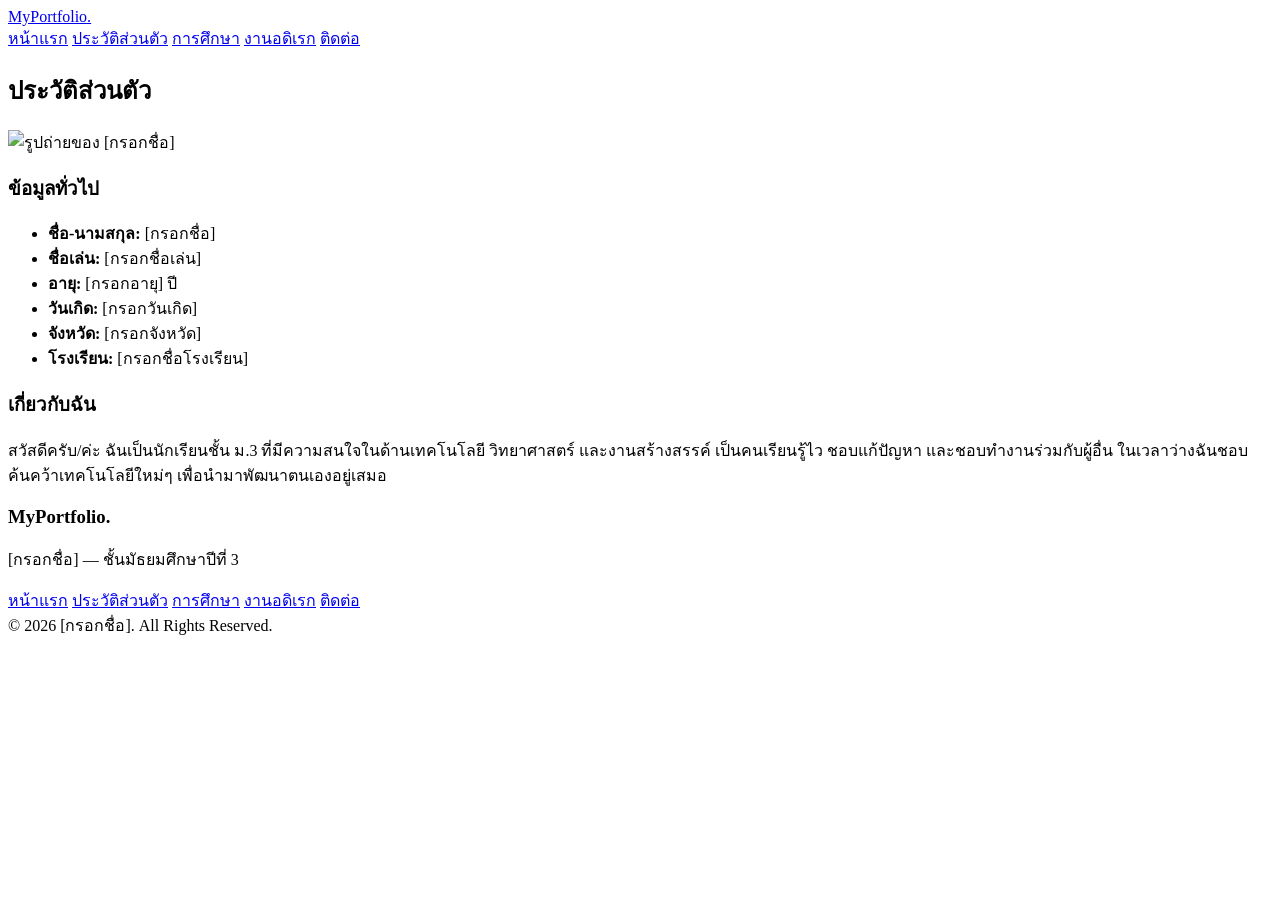
==== profile.html @ 86424944 "Create profile.html" ====
<!DOCTYPE html>
<html lang="th">
<head>
  <meta charset="UTF-8">
  <meta name="viewport" content="width=device-width, initial-scale=1.0">
  <title>ประวัติส่วนตัว | Student Portfolio</title>
  <link rel="stylesheet" href="style.css">
</head>
<body>

  <header class="navbar">
    <div class="container nav-container">
      <a href="index.html" class="logo">MyPortfolio.</a>
      <nav class="nav-links">
        <a href="index.html">หน้าแรก</a>
        <a href="profile.html" class="active">ประวัติส่วนตัว</a>
        <a href="education.html">การศึกษา</a>
        <a href="hobby.html">งานอดิเรก</a>
        <a href="contact.html">ติดต่อ</a>
      </nav>
    </div>
  </header>

  <main class="page-padding">
    <section class="container">
      <h2 class="section-title">ประวัติส่วนตัว</h2>
      
      <div class="profile-layout">
        <div class="profile-card-image">
          <img src="https://placehold.co/350x450/0D47A1/FFFFFF?text=My+Photo" alt="รูปถ่ายของ [กรอกชื่อ]">
        </div>
        
        <div class="profile-info-content">
          <div class="info-card">
            <h3>ข้อมูลทั่วไป</h3>
            <ul class="info-list">
              <li><strong>ชื่อ-นามสกุล:</strong> [กรอกชื่อ]</li>
              <li><strong>ชื่อเล่น:</strong> [กรอกชื่อเล่น]</li>
              <li><strong>อายุ:</strong> [กรอกอายุ] ปี</li>
              <li><strong>วันเกิด:</strong> [กรอกวันเกิด]</li>
              <li><strong>จังหวัด:</strong> [กรอกจังหวัด]</li>
              <li><strong>โรงเรียน:</strong> [กรอกชื่อโรงเรียน]</li>
            </ul>
          </div>

          <div class="info-card">
            <h3>เกี่ยวกับฉัน</h3>
            <p>สวัสดีครับ/ค่ะ ฉันเป็นนักเรียนชั้น ม.3 ที่มีความสนใจในด้านเทคโนโลยี วิทยาศาสตร์ และงานสร้างสรรค์ เป็นคนเรียนรู้ไว ชอบแก้ปัญหา และชอบทำงานร่วมกับผู้อื่น ในเวลาว่างฉันชอบค้นคว้าเทคโนโลยีใหม่ๆ เพื่อนำมาพัฒนาตนเองอยู่เสมอ</p>
          </div>
        </div>
      </div>
    </section>
  </main>

  <footer class="footer">
    <div class="container footer-container">
      <div>
        <h3>MyPortfolio.</h3>
        <p>[กรอกชื่อ] — ชั้นมัธยมศึกษาปีที่ 3</p>
      </div>
      <div class="footer-links">
        <a href="index.html">หน้าแรก</a>
        <a href="profile.html">ประวัติส่วนตัว</a>
        <a href="education.html">การศึกษา</a>
        <a href="hobby.html">งานอดิเรก</a>
        <a href="contact.html">ติดต่อ</a>
      </div>
    </div>
    <div class="copyright">
      &copy; 2026 [กรอกชื่อ]. All Rights Reserved.
    </div>
  </footer>

</body>
</html>
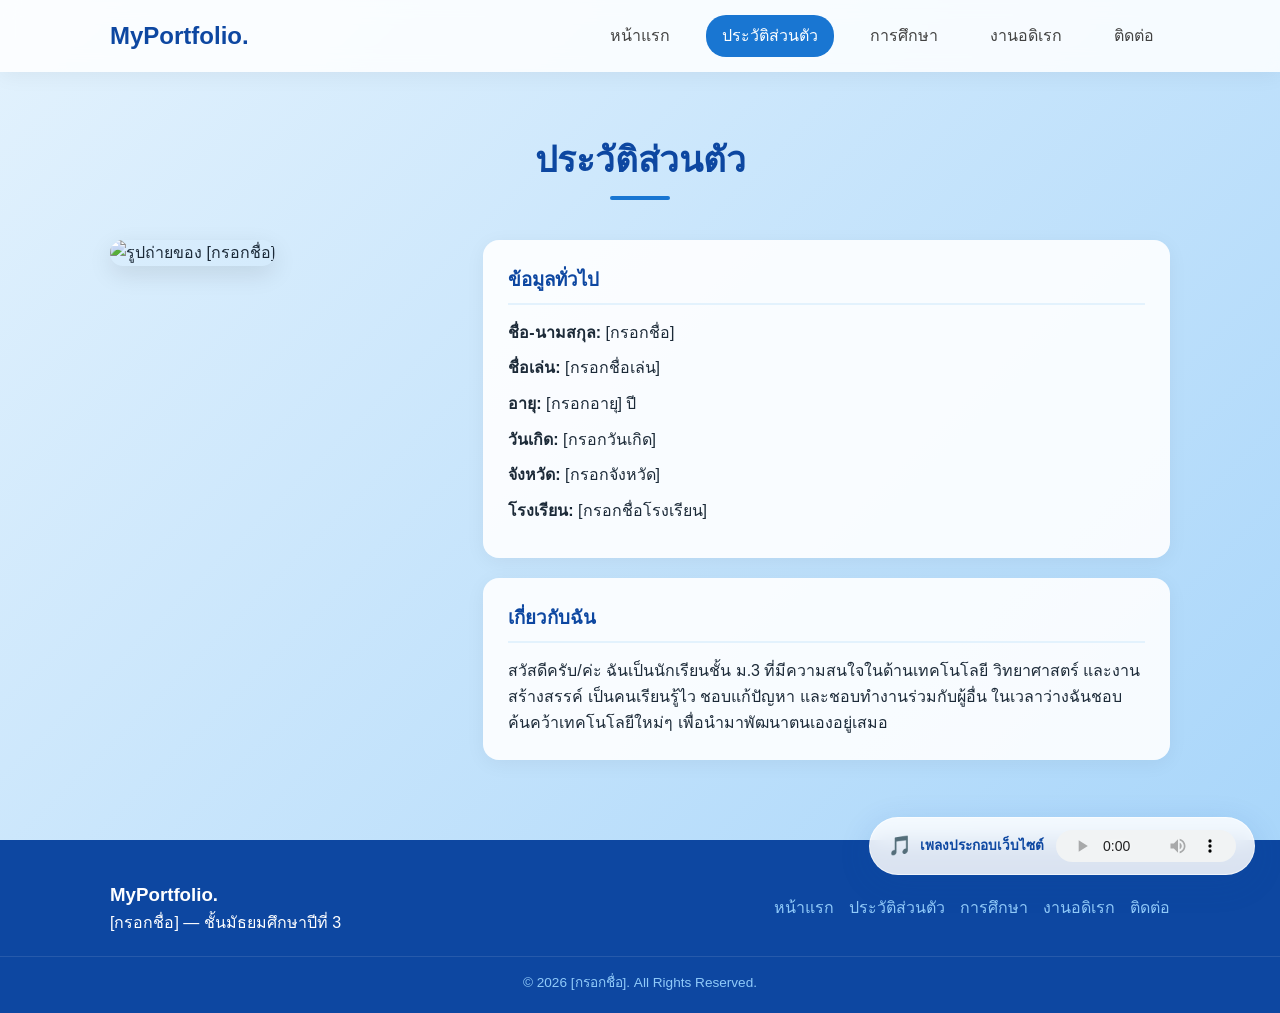
==== commit f3bef009: "Update profile.html" ====
--- a/profile.html
+++ b/profile.html
@@ -71,5 +71,18 @@
     </div>
   </footer>
 
+  <!-- Floating Audio Player Bar -->
+  <div class="music-player">
+    <div class="music-info">
+      <span class="music-icon">🎵</span>
+      <span class="music-title">เพลงประกอบเว็บไซต์</span>
+    </div>
+    <audio controls loop class="custom-audio">
+      <source src="https://www.soundhelix.com/examples/mp3/SoundHelix-Song-1.mp3" type="audio/mpeg">
+      <source src="bgm.mp3" type="audio/mpeg">
+      เบราว์เซอร์ของคุณไม่รองรับการเล่นไฟล์เสียง
+    </audio>
+  </div>
+
 </body>
 </html>
--- a/style.css
+++ b/style.css
@@ -0,0 +1,579 @@
+/* =========================================
+   1. CORE & ANIMATED BACKGROUND
+   ========================================= */
+* {
+  margin: 0;
+  padding: 0;
+  box-sizing: border-box;
+  font-family: 'Sarabun', 'Segoe UI', Tahoma, Geneva, Verdana, sans-serif;
+}
+
+body {
+  /* Animated Gradient Background */
+  background: linear-gradient(-45deg, #e3f2fd, #ffffff, #90caf9, #e3f2fd);
+  background-size: 400% 400%;
+  animation: gradientBG 12s ease infinite;
+  color: #1c2a38;
+  line-height: 1.6;
+  min-height: 100vh;
+  display: flex;
+  flex-direction: column;
+}
+
+@keyframes gradientBG {
+  0% { background-position: 0% 50%; }
+  50% { background-position: 100% 50%; }
+  100% { background-position: 0% 50%; }
+}
+
+main {
+  flex: 1;
+}
+
+.container {
+  max-width: 1100px;
+  margin: 0 auto;
+  padding: 0 20px;
+}
+
+.page-padding {
+  padding: 60px 0;
+}
+
+.section-title {
+  text-align: center;
+  font-size: 2.2rem;
+  color: #0D47A1;
+  margin-bottom: 40px;
+  position: relative;
+}
+
+.section-title::after {
+  content: '';
+  display: block;
+  width: 60px;
+  height: 4px;
+  background: #1976D2;
+  margin: 8px auto 0;
+  border-radius: 2px;
+}
+
+/* =========================================
+   2. NAVIGATION BAR (Glassmorphism & Sticky)
+   ========================================= */
+.navbar {
+  position: sticky;
+  top: 0;
+  z-index: 1000;
+  background: rgba(255, 255, 255, 0.85);
+  backdrop-filter: blur(10px);
+  box-shadow: 0 4px 20px rgba(0, 0, 0, 0.05);
+  padding: 15px 0;
+}
+
+.nav-container {
+  display: flex;
+  justify-content: space-between;
+  align-items: center;
+}
+
+.logo {
+  font-size: 1.5rem;
+  font-weight: 700;
+  color: #0D47A1;
+  text-decoration: none;
+}
+
+.nav-links {
+  display: flex;
+  gap: 20px;
+}
+
+.nav-links a {
+  text-decoration: none;
+  color: #424242;
+  font-weight: 500;
+  padding: 8px 16px;
+  border-radius: 20px;
+  transition: all 0.3s ease;
+}
+
+.nav-links a:hover,
+.nav-links a.active {
+  color: #FFFFFF;
+  background-color: #1976D2;
+}
+
+/* =========================================
+   3. HERO SECTION
+   ========================================= */
+.hero-section {
+  padding: 80px 0;
+}
+
+.hero-container {
+  display: grid;
+  grid-template-columns: 1fr 1fr;
+  align-items: center;
+  gap: 40px;
+}
+
+.badge {
+  display: inline-block;
+  background-color: #E3F2FD;
+  color: #1976D2;
+  padding: 6px 16px;
+  border-radius: 50px;
+  font-size: 0.9rem;
+  font-weight: 600;
+  margin-bottom: 15px;
+}
+
+.hero-content h1 {
+  font-size: 2.8rem;
+  line-height: 1.2;
+  margin-bottom: 15px;
+  color: #0D47A1;
+}
+
+.highlight {
+  color: #1976D2;
+}
+
+.hero-subtitle {
+  font-size: 1.1rem;
+  color: #555;
+  margin-bottom: 30px;
+}
+
+.hero-buttons {
+  display: flex;
+  gap: 15px;
+}
+
+.btn {
+  display: inline-block;
+  padding: 12px 28px;
+  border-radius: 30px;
+  text-decoration: none;
+  font-weight: 600;
+  transition: all 0.3s ease;
+}
+
+.btn-primary {
+  background-color: #1976D2;
+  color: #FFFFFF;
+  box-shadow: 0 4px 15px rgba(25, 118, 210, 0.3);
+}
+
+.btn-primary:hover {
+  background-color: #0D47A1;
+  transform: translateY(-2px);
+}
+
+.btn-secondary {
+  background-color: #FFFFFF;
+  color: #1976D2;
+  border: 2px solid #1976D2;
+}
+
+.btn-secondary:hover {
+  background-color: #E3F2FD;
+  transform: translateY(-2px);
+}
+
+.hero-image-wrapper {
+  position: relative;
+  display: flex;
+  justify-content: center;
+  align-items: center;
+}
+
+.profile-bg-circle {
+  position: absolute;
+  width: 320px;
+  height: 320px;
+  background: linear-gradient(135deg, #42A5F5, #90CAF9);
+  border-radius: 50%;
+  z-index: 1;
+  filter: blur(20px);
+  opacity: 0.6;
+}
+
+.profile-img {
+  position: relative;
+  z-index: 2;
+  width: 280px;
+  height: 280px;
+  object-fit: cover;
+  border-radius: 50%;
+  border: 6px solid #FFFFFF;
+  box-shadow: 0 10px 30px rgba(0, 0, 0, 0.15);
+  transition: transform 0.3s ease;
+}
+
+.profile-img:hover {
+  transform: scale(1.03);
+}
+
+/* =========================================
+   4. STATS SECTION
+   ========================================= */
+.stats-section {
+  padding: 20px 0 60px;
+}
+
+.stats-grid {
+  display: grid;
+  grid-template-columns: repeat(3, 1fr);
+  gap: 20px;
+}
+
+.stat-card {
+  background: rgba(255, 255, 255, 0.9);
+  padding: 25px;
+  border-radius: 16px;
+  text-align: center;
+  box-shadow: 0 4px 20px rgba(0, 0, 0, 0.05);
+  border: 1px solid rgba(255, 255, 255, 0.8);
+}
+
+.stat-card h3 {
+  color: #1976D2;
+  font-size: 1.1rem;
+  margin-bottom: 8px;
+}
+
+.stat-card p {
+  font-size: 1.2rem;
+  font-weight: 700;
+  color: #0D47A1;
+}
+
+/* =========================================
+   5. PROFILE PAGE
+   ========================================= */
+.profile-layout {
+  display: grid;
+  grid-template-columns: 1fr 2fr;
+  gap: 30px;
+  align-items: start;
+}
+
+.profile-card-image img {
+  width: 100%;
+  border-radius: 16px;
+  box-shadow: 0 8px 25px rgba(0, 0, 0, 0.1);
+  object-fit: cover;
+}
+
+.info-card {
+  background: rgba(255, 255, 255, 0.9);
+  padding: 25px;
+  border-radius: 16px;
+  box-shadow: 0 4px 20px rgba(0, 0, 0, 0.05);
+  margin-bottom: 20px;
+}
+
+.info-card h3 {
+  color: #0D47A1;
+  margin-bottom: 15px;
+  border-bottom: 2px solid #E3F2FD;
+  padding-bottom: 8px;
+}
+
+.info-list {
+  list-style: none;
+}
+
+.info-list li {
+  margin-bottom: 10px;
+  font-size: 1rem;
+}
+
+/* =========================================
+   6. EDUCATION PAGE & TIMELINE
+   ========================================= */
+.timeline {
+  position: relative;
+  max-width: 800px;
+  margin: 0 auto 50px;
+  padding-left: 30px;
+  border-left: 3px solid #90CAF9;
+}
+
+.timeline-item {
+  position: relative;
+  margin-bottom: 30px;
+}
+
+.timeline-dot {
+  position: absolute;
+  left: -38px;
+  top: 5px;
+  width: 14px;
+  height: 14px;
+  background-color: #90CAF9;
+  border: 3px solid #FFFFFF;
+  border-radius: 50%;
+}
+
+.timeline-dot.active-dot {
+  background-color: #1976D2;
+  width: 18px;
+  height: 18px;
+  left: -40px;
+}
+
+.timeline-card {
+  background: rgba(255, 255, 255, 0.9);
+  padding: 20px;
+  border-radius: 12px;
+  box-shadow: 0 4px 15px rgba(0, 0, 0, 0.05);
+}
+
+.active-card {
+  border-left: 4px solid #1976D2;
+}
+
+.timeline-date {
+  font-size: 0.85rem;
+  color: #1976D2;
+  font-weight: 700;
+}
+
+.styled-table {
+  width: 100%;
+  border-collapse: collapse;
+  background: rgba(255, 255, 255, 0.9);
+  border-radius: 12px;
+  overflow: hidden;
+  box-shadow: 0 4px 15px rgba(0, 0, 0, 0.05);
+}
+
+.styled-table th, .styled-table td {
+  padding: 15px 20px;
+  text-align: left;
+}
+
+.styled-table thead tr {
+  background-color: #1976D2;
+  color: #FFFFFF;
+}
+
+.styled-table tbody tr {
+  border-bottom: 1px solid #E3F2FD;
+}
+
+/* =========================================
+   7. HOBBY PAGE
+   ========================================= */
+.hobby-grid {
+  display: grid;
+  grid-template-columns: repeat(auto-fit, minmax(280px, 1fr));
+  gap: 25px;
+}
+
+.hobby-card {
+  background: rgba(255, 255, 255, 0.9);
+  padding: 30px 20px;
+  border-radius: 16px;
+  text-align: center;
+  box-shadow: 0 4px 20px rgba(0, 0, 0, 0.05);
+  transition: all 0.3s ease;
+}
+
+.hobby-card:hover {
+  transform: translateY(-8px);
+  box-shadow: 0 12px 30px rgba(25, 118, 210, 0.15);
+}
+
+.hobby-icon {
+  font-size: 2.5rem;
+  margin-bottom: 15px;
+}
+
+.hobby-card h3 {
+  color: #0D47A1;
+  margin-bottom: 10px;
+}
+
+/* =========================================
+   8. CONTACT PAGE
+   ========================================= */
+.contact-cta {
+  text-align: center;
+  margin-bottom: 40px;
+}
+
+.contact-cta h3 {
+  font-size: 1.5rem;
+  color: #0D47A1;
+}
+
+.contact-grid {
+  display: grid;
+  grid-template-columns: repeat(3, 1fr);
+  gap: 20px;
+}
+
+.contact-card {
+  background: rgba(255, 255, 255, 0.9);
+  padding: 30px;
+  border-radius: 16px;
+  text-align: center;
+  box-shadow: 0 4px 20px rgba(0, 0, 0, 0.05);
+}
+
+.contact-icon {
+  font-size: 2rem;
+  margin-bottom: 10px;
+}
+
+/* =========================================
+   9. FOOTER
+   ========================================= */
+.footer {
+  background-color: #0D47A1;
+  color: #FFFFFF;
+  padding: 40px 0 20px;
+  margin-top: auto;
+}
+
+.footer-container {
+  display: flex;
+  justify-content: space-between;
+  align-items: center;
+  margin-bottom: 20px;
+}
+
+.footer-links {
+  display: flex;
+  gap: 15px;
+}
+
+.footer-links a {
+  color: #90CAF9;
+  text-decoration: none;
+}
+
+.footer-links a:hover {
+  color: #FFFFFF;
+}
+
+.copyright {
+  text-align: center;
+  border-top: 1px solid rgba(255, 255, 255, 0.1);
+  padding-top: 15px;
+  font-size: 0.85rem;
+  color: #90CAF9;
+}
+
+/* =========================================
+   10. RESPONSIVE DESIGN (Media Queries)
+   ========================================= */
+@media (max-width: 768px) {
+  .hero-container,
+  .profile-layout,
+  .stats-grid,
+  .contact-grid {
+    grid-template-columns: 1fr;
+    text-align: center;
+  }
+
+  .nav-container {
+    flex-direction: column;
+    gap: 15px;
+  }
+
+  .nav-links {
+    flex-wrap: wrap;
+    justify-content: center;
+  }
+
+  .hero-buttons {
+    justify-content: center;
+  }
+
+  .footer-container {
+    flex-direction: column;
+    gap: 20px;
+    text-align: center;
+  }
+
+  .footer-links {
+    flex-wrap: wrap;
+    justify-content: center;
+  }
+}
+/* =========================================
+   FLOATING MUSIC PLAYER
+   ========================================= */
+.music-player {
+  position: fixed;
+  bottom: 25px;
+  right: 25px;
+  z-index: 9999;
+  background: rgba(255, 255, 255, 0.85);
+  backdrop-filter: blur(12px);
+  -webkit-backdrop-filter: blur(12px);
+  padding: 12px 18px;
+  border-radius: 50px;
+  box-shadow: 0 8px 32px rgba(13, 71, 161, 0.15);
+  border: 1px solid rgba(255, 255, 255, 0.6);
+  display: flex;
+  align-items: center;
+  gap: 12px;
+  transition: transform 0.3s ease, box-shadow 0.3s ease;
+}
+
+.music-player:hover {
+  transform: translateY(-4px);
+  box-shadow: 0 12px 35px rgba(13, 71, 161, 0.25);
+}
+
+.music-info {
+  display: flex;
+  align-items: center;
+  gap: 8px;
+}
+
+.music-icon {
+  font-size: 1.2rem;
+  animation: pulse 2s infinite ease-in-out;
+}
+
+.music-title {
+  font-size: 0.85rem;
+  font-weight: 600;
+  color: #0D47A1;
+  white-space: nowrap;
+}
+
+.custom-audio {
+  height: 32px;
+  max-width: 180px;
+  outline: none;
+}
+
+/* Custom Animation สำหรับ ไอคอนตัวโน้ต */
+@keyframes pulse {
+  0%, 100% { transform: scale(1); }
+  50% { transform: scale(1.2); }
+}
+
+/* Responsive สำหรับหน้าจอมือถือ */
+@media (max-width: 768px) {
+  .music-player {
+    bottom: 15px;
+    right: 15px;
+    left: 15px;
+    justify-content: space-between;
+    border-radius: 20px;
+    padding: 10px 15px;
+  }
+
+  .custom-audio {
+    max-width: 150px;
+  }
+}
